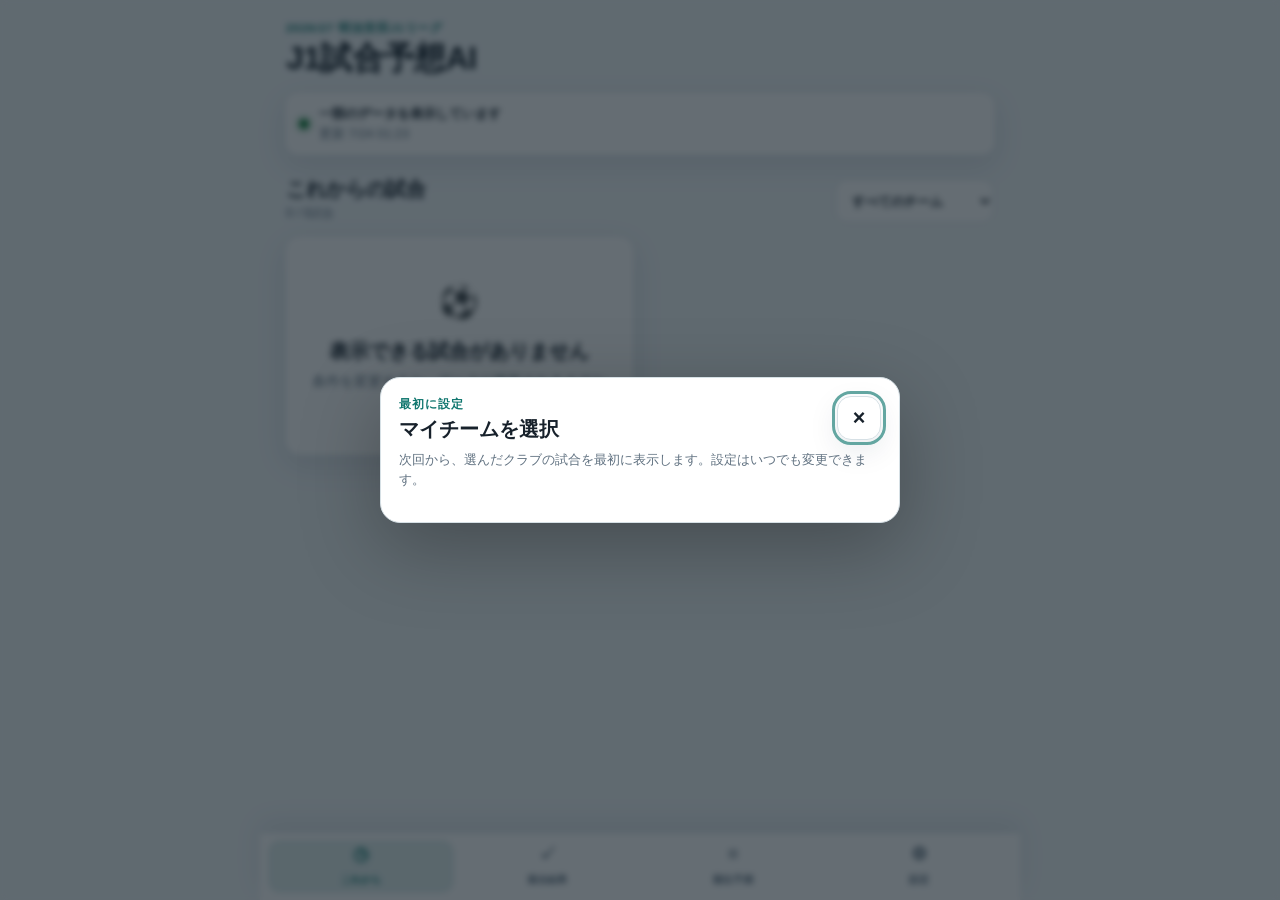
==== docs/app/index.html @ d0f7e0dc "Add PWA settings and forecast history" ====
<!doctype html>
<html lang="ja">
  <head>
    <meta charset="utf-8">
    <meta name="viewport" content="width=device-width, initial-scale=1, viewport-fit=cover">
    <meta name="theme-color" content="#102a43">
    <meta name="color-scheme" content="light dark">
    <meta name="description" content="2026/27シーズンのJ1試合予測・勝敗確率・最終順位予測を確認できるPWAです。">
    <meta name="apple-mobile-web-app-capable" content="yes">
    <meta name="apple-mobile-web-app-status-bar-style" content="black-translucent">
    <meta name="apple-mobile-web-app-title" content="J1予測AI">
    <title>J1試合予想AI</title>
    <link rel="manifest" href="./manifest.webmanifest">
    <link rel="apple-touch-icon" href="./icons/icon-192.png">
    <link rel="icon" href="./icons/icon-192.png">
    <script>
      (() => {
        try {
          const theme = localStorage.getItem("j1_prediction_theme_v1");
          if (theme === "light" || theme === "dark") {
            document.documentElement.dataset.theme = theme;
          }
        } catch {
          // 保存領域を利用できない場合は端末設定に合わせます。
        }
      })();
    </script>
    <link rel="stylesheet" href="./styles.css?v=4">
  </head>
  <body>
    <div class="app-shell">
      <header class="topbar">
        <div>
          <p class="eyebrow">2026/27 明治安田J1リーグ</p>
          <h1>J1試合予想AI</h1>
        </div>
        <button id="install-button" class="icon-button install-button" type="button" hidden aria-label="アプリをインストール">
          <span aria-hidden="true">↓</span>
        </button>
      </header>

      <div id="connection-banner" class="connection-banner" hidden>
        オフラインです。最後に取得したデータを表示しています。
      </div>

      <section id="status-card" class="status-card" aria-live="polite">
        <div class="status-dot"></div>
        <div>
          <strong id="status-title">予測データを読み込んでいます</strong>
          <span id="status-detail">しばらくお待ちください</span>
        </div>
      </section>

      <section id="my-team-banner" class="my-team-banner" hidden>
        <div id="my-team-identity" class="team-identity"></div>
        <button id="change-team-button" class="text-button" type="button">変更</button>
      </section>

      <main id="app-content" tabindex="-1">
        <section class="loading-panel">
          <div class="loading-mark">⚽</div>
          <h2>予測データを準備中</h2>
          <p>最新の試合予測と順位予測を読み込んでいます。</p>
        </section>
      </main>

      <nav class="bottom-nav" aria-label="メインメニュー">
        <button class="nav-item is-active" type="button" data-view="upcoming">
          <span class="nav-icon" aria-hidden="true">◷</span>
          <span>これから</span>
        </button>
        <button class="nav-item" type="button" data-view="past">
          <span class="nav-icon" aria-hidden="true">✓</span>
          <span>過去結果</span>
        </button>
        <button class="nav-item" type="button" data-view="standings">
          <span class="nav-icon" aria-hidden="true">≡</span>
          <span>順位予測</span>
        </button>
        <button class="nav-item" type="button" data-view="settings">
          <span class="nav-icon" aria-hidden="true">⚙</span>
          <span>設定</span>
        </button>
      </nav>
    </div>

    <dialog id="team-dialog" class="app-dialog">
      <form method="dialog">
        <div class="dialog-heading">
          <div>
            <p class="eyebrow">最初に設定</p>
            <h2>マイチームを選択</h2>
          </div>
          <button class="icon-button" type="submit" value="cancel" aria-label="閉じる">×</button>
        </div>
        <p class="dialog-copy">次回から、選んだクラブの試合を最初に表示します。設定はいつでも変更できます。</p>
        <div id="team-options" class="team-options"></div>
      </form>
    </dialog>

    <dialog id="match-dialog" class="app-dialog match-dialog">
      <div id="match-detail"></div>
      <form method="dialog">
        <button class="secondary-button full-width" type="submit">一覧に戻る</button>
      </form>
    </dialog>

    <template id="empty-state-template">
      <section class="empty-state">
        <div class="empty-icon">⚽</div>
        <h2>表示できる試合がありません</h2>
        <p>条件を変更するか、データが更新されるまでお待ちください。</p>
      </section>
    </template>

    <script type="module" src="./app.js?v=6"></script>
  </body>
</html>
---- docs/app/styles.css ----
:root {
  color-scheme: light;
  --navy: #102a43;
  --navy-soft: #243b53;
  --teal: #0f766e;
  --green: #15803d;
  --amber: #d97706;
  --red: #c2413b;
  --bg: #f2f6f8;
  --surface: #ffffff;
  --surface-alt: #eaf0f3;
  --text: #17212b;
  --muted: #607180;
  --line: #d6e0e5;
  --shadow: 0 10px 30px rgba(16, 42, 67, 0.1);
  --safe-bottom: env(safe-area-inset-bottom, 0px);
  font-family: -apple-system, BlinkMacSystemFont, "Hiragino Sans", "Yu Gothic", "Noto Sans JP", "Segoe UI", sans-serif;
}

@media (prefers-color-scheme: dark) {
  :root:not([data-theme]) {
    --bg: #0c1720;
    --surface: #142633;
    --surface-alt: #1c3341;
    --text: #f4f8fa;
    --muted: #a7bac5;
    --line: #31505f;
    --shadow: 0 10px 30px rgba(0, 0, 0, 0.24);
    color-scheme: dark;
  }
}

:root[data-theme="dark"] {
  --bg: #0c1720;
  --surface: #142633;
  --surface-alt: #1c3341;
  --text: #f4f8fa;
  --muted: #a7bac5;
  --line: #31505f;
  --shadow: 0 10px 30px rgba(0, 0, 0, 0.24);
  color-scheme: dark;
}

:root[data-theme="light"] {
  color-scheme: light;
}

* {
  box-sizing: border-box;
}

[hidden] {
  display: none !important;
}

html {
  background: var(--bg);
}

body {
  min-width: 320px;
  margin: 0;
  background: var(--bg);
  color: var(--text);
  line-height: 1.5;
  -webkit-font-smoothing: antialiased;
  -webkit-tap-highlight-color: transparent;
}

button,
select {
  font: inherit;
}

button {
  color: inherit;
}

button:focus-visible,
select:focus-visible,
[tabindex]:focus-visible {
  outline: 3px solid color-mix(in srgb, var(--teal) 65%, white);
  outline-offset: 2px;
}

.app-shell {
  width: min(760px, 100%);
  min-height: 100dvh;
  margin: 0 auto;
  padding: env(safe-area-inset-top, 0px) 16px calc(96px + var(--safe-bottom));
}

.topbar {
  display: flex;
  align-items: center;
  justify-content: space-between;
  gap: 16px;
  padding: 20px 2px 14px;
}

.eyebrow {
  margin: 0 0 3px;
  color: var(--teal);
  font-size: 0.72rem;
  font-weight: 850;
  letter-spacing: 0.08em;
  text-transform: uppercase;
}

h1,
h2,
h3,
p {
  margin-top: 0;
}

h1 {
  margin-bottom: 0;
  font-size: clamp(1.45rem, 7vw, 2rem);
  line-height: 1.15;
  letter-spacing: -0.02em;
}

h2 {
  margin-bottom: 8px;
  font-size: 1.25rem;
  line-height: 1.3;
}

h3 {
  margin-bottom: 5px;
  font-size: 1rem;
}

.icon-button {
  display: inline-grid;
  width: 44px;
  height: 44px;
  place-items: center;
  border: 1px solid var(--line);
  border-radius: 14px;
  background: var(--surface);
  box-shadow: var(--shadow);
  cursor: pointer;
  font-size: 1.35rem;
  font-weight: 850;
}

.install-button {
  color: white;
  border-color: transparent;
  background: var(--navy);
}

.connection-banner {
  margin-bottom: 10px;
  padding: 9px 12px;
  border-radius: 10px;
  background: color-mix(in srgb, var(--amber) 18%, var(--surface));
  color: var(--text);
  font-size: 0.78rem;
  font-weight: 750;
}

.status-card,
.my-team-banner {
  display: flex;
  align-items: center;
  gap: 10px;
  margin-bottom: 12px;
  padding: 12px 14px;
  border: 1px solid var(--line);
  border-radius: 14px;
  background: var(--surface);
  box-shadow: var(--shadow);
}

.status-card {
  font-size: 0.8rem;
}

.status-card > div:last-child {
  display: grid;
  gap: 1px;
}

.status-card span {
  color: var(--muted);
}

.status-dot {
  width: 10px;
  height: 10px;
  flex: 0 0 auto;
  border-radius: 50%;
  background: var(--amber);
  box-shadow: 0 0 0 5px color-mix(in srgb, var(--amber) 14%, transparent);
}

.status-card.is-ready .status-dot {
  background: var(--green);
  box-shadow: 0 0 0 5px color-mix(in srgb, var(--green) 14%, transparent);
}

.status-card.is-error .status-dot {
  background: var(--red);
  box-shadow: 0 0 0 5px color-mix(in srgb, var(--red) 14%, transparent);
}

.my-team-banner {
  justify-content: space-between;
  border-left: 5px solid var(--teal);
  background: color-mix(in srgb, var(--teal) 7%, var(--surface));
}

.team-identity {
  display: flex;
  align-items: center;
  gap: 10px;
  min-width: 0;
}

.team-identity-copy {
  min-width: 0;
}

.team-identity-label {
  display: block;
  color: var(--muted);
  font-size: 0.68rem;
  font-weight: 750;
}

.team-identity-name {
  display: block;
  overflow-wrap: anywhere;
  font-weight: 850;
}

.text-button {
  min-height: 42px;
  padding: 0 12px;
  border: 0;
  background: transparent;
  color: var(--teal);
  cursor: pointer;
  font-size: 0.82rem;
  font-weight: 850;
}

.view-heading {
  display: flex;
  align-items: flex-end;
  justify-content: space-between;
  gap: 12px;
  margin: 20px 2px 12px;
}

.view-heading p {
  margin-bottom: 0;
  color: var(--muted);
  font-size: 0.78rem;
}

.view-heading h2 {
  margin-bottom: 2px;
}

.filter-control {
  min-height: 44px;
  max-width: 48%;
  padding: 0 34px 0 12px;
  border: 1px solid var(--line);
  border-radius: 12px;
  background: var(--surface);
  color: var(--text);
  font-size: 0.8rem;
  font-weight: 750;
}

.filter-stack {
  display: grid;
  gap: 10px;
  margin: 0 2px 12px;
}

.filter-field {
  display: grid;
  gap: 5px;
}

.filter-field > span {
  color: var(--muted);
  font-size: 0.72rem;
  font-weight: 750;
}

.filter-field .filter-control {
  width: 100%;
  max-width: none;
}

.data-notice {
  margin-bottom: 12px;
  padding: 12px 14px;
  border: 1px solid color-mix(in srgb, var(--amber) 40%, var(--line));
  border-radius: 14px;
  background: color-mix(in srgb, var(--amber) 10%, var(--surface));
}

.data-notice strong {
  font-size: 0.8rem;
}

.data-notice p {
  margin: 3px 0 0;
  color: var(--muted);
  font-size: 0.76rem;
}

.match-list,
.standings-list {
  display: grid;
  gap: 11px;
}

.match-card,
.standings-card,
.panel,
.loading-panel,
.empty-state {
  border: 1px solid var(--line);
  border-radius: 16px;
  background: var(--surface);
  box-shadow: var(--shadow);
}

.match-card {
  width: 100%;
  padding: 15px;
  text-align: left;
  cursor: pointer;
}

.match-card:active {
  transform: scale(0.995);
}

.match-meta {
  display: flex;
  justify-content: space-between;
  gap: 10px;
  margin-bottom: 13px;
  color: var(--muted);
  font-size: 0.72rem;
  font-weight: 700;
}

.match-teams {
  display: grid;
  grid-template-columns: minmax(0, 1fr) 52px minmax(0, 1fr);
  align-items: center;
  gap: 8px;
}

.match-team {
  display: grid;
  justify-items: center;
  gap: 6px;
  min-width: 0;
  text-align: center;
}

.match-team-name {
  max-width: 100%;
  font-size: 0.8rem;
  font-weight: 850;
  line-height: 1.25;
  overflow-wrap: anywhere;
}

.score-block {
  text-align: center;
}

.score-value {
  display: block;
  font-variant-numeric: tabular-nums;
  font-size: 1.35rem;
  font-weight: 900;
  letter-spacing: -0.05em;
}

.score-label {
  display: block;
  color: var(--muted);
  font-size: 0.58rem;
  font-weight: 750;
}

.probability-row {
  display: grid;
  grid-template-columns: repeat(3, minmax(0, 1fr));
  gap: 6px;
  margin-top: 13px;
  padding-top: 11px;
  border-top: 1px solid var(--line);
}

.probability-item {
  display: grid;
  gap: 2px;
  text-align: center;
  font-size: 0.66rem;
  color: var(--muted);
}

.probability-item strong {
  color: var(--text);
  font-size: 0.86rem;
}

.result-badges {
  display: flex;
  flex-wrap: wrap;
  gap: 6px;
  margin-top: 12px;
}

.badge,
.context-chip {
  display: inline-flex;
  align-items: center;
  min-height: 28px;
  padding: 4px 9px;
  border-radius: 999px;
  background: var(--surface-alt);
  font-size: 0.68rem;
  font-weight: 800;
}

.badge.is-correct {
  background: color-mix(in srgb, var(--green) 16%, var(--surface));
  color: var(--green);
}

.badge.is-wrong {
  background: color-mix(in srgb, var(--red) 14%, var(--surface));
  color: var(--red);
}

.standings-card {
  padding: 14px;
}

.standings-card.is-top-three {
  border-color: color-mix(in srgb, var(--amber) 45%, var(--line));
  background: color-mix(in srgb, var(--amber) 6%, var(--surface));
}

.standings-card.is-my-team {
  border: 2px solid var(--teal);
  background: color-mix(in srgb, var(--teal) 10%, var(--surface));
}

.standings-main {
  display: grid;
  grid-template-columns: 54px minmax(0, 1fr) auto;
  align-items: center;
  gap: 9px;
}

.rank-block {
  text-align: center;
}

.rank-block span,
.points-block span {
  display: block;
  color: var(--muted);
  font-size: 0.6rem;
  font-weight: 750;
}

.rank-block strong {
  display: block;
  font-size: 1.55rem;
  line-height: 1;
}

.points-block {
  text-align: right;
}

.points-block strong {
  display: block;
  font-size: 1rem;
}

.standings-context {
  display: flex;
  flex-wrap: wrap;
  gap: 6px;
  margin-top: 11px;
  padding-top: 9px;
  border-top: 1px solid var(--line);
}

.standings-snapshot-filter {
  margin-bottom: 12px;
}

.loading-panel,
.empty-state {
  padding: 42px 22px;
  text-align: center;
}

.loading-panel p,
.empty-state p {
  margin-bottom: 0;
  color: var(--muted);
  font-size: 0.86rem;
}

.loading-mark,
.empty-icon {
  margin-bottom: 12px;
  font-size: 2rem;
}

.panel {
  padding: 18px;
}

.settings-section + .settings-section {
  margin-top: 14px;
  padding-top: 14px;
  border-top: 1px solid var(--line);
}

.settings-section p {
  margin-bottom: 12px;
  color: var(--muted);
  font-size: 0.82rem;
}

.theme-options {
  display: grid;
  grid-template-columns: repeat(3, minmax(0, 1fr));
  gap: 7px;
}

.theme-option {
  position: relative;
  cursor: pointer;
}

.theme-option input {
  position: absolute;
  width: 1px;
  height: 1px;
  opacity: 0;
  pointer-events: none;
}

.theme-option span {
  display: grid;
  min-height: 48px;
  place-items: center;
  padding: 8px 5px;
  border: 1px solid var(--line);
  border-radius: 12px;
  background: var(--surface);
  color: var(--muted);
  font-size: 0.78rem;
  font-weight: 800;
  text-align: center;
}

.theme-option input:checked + span {
  border-color: var(--teal);
  background: color-mix(in srgb, var(--teal) 13%, var(--surface));
  color: var(--text);
  box-shadow: inset 0 0 0 1px var(--teal);
}

.theme-option input:focus-visible + span {
  outline: 3px solid color-mix(in srgb, var(--teal) 65%, white);
  outline-offset: 2px;
}

.primary-button,
.secondary-button {
  display: inline-flex;
  min-height: 46px;
  align-items: center;
  justify-content: center;
  padding: 0 16px;
  border-radius: 12px;
  cursor: pointer;
  font-weight: 850;
}

.primary-button {
  border: 0;
  background: var(--navy);
  color: white;
}

.secondary-button {
  border: 1px solid var(--line);
  background: var(--surface);
  color: var(--text);
}

.danger-button {
  color: var(--red);
}

.full-width {
  width: 100%;
}

.bottom-nav {
  position: fixed;
  z-index: 20;
  right: 0;
  bottom: 0;
  left: 0;
  display: grid;
  grid-template-columns: repeat(4, minmax(0, 1fr));
  width: min(760px, 100%);
  margin: 0 auto;
  padding: 7px 8px calc(7px + var(--safe-bottom));
  border-top: 1px solid var(--line);
  background: color-mix(in srgb, var(--surface) 94%, transparent);
  box-shadow: 0 -10px 28px rgba(16, 42, 67, 0.08);
  backdrop-filter: blur(16px);
}

.nav-item {
  display: grid;
  min-height: 53px;
  place-items: center;
  gap: 1px;
  border: 0;
  border-radius: 12px;
  background: transparent;
  color: var(--muted);
  cursor: pointer;
  font-size: 0.65rem;
  font-weight: 800;
}

.nav-item.is-active {
  background: color-mix(in srgb, var(--teal) 12%, transparent);
  color: var(--teal);
}

.nav-icon {
  font-size: 1.15rem;
  line-height: 1;
}

.app-dialog {
  width: min(520px, calc(100% - 24px));
  max-height: min(760px, calc(100dvh - 32px));
  padding: 18px;
  border: 1px solid var(--line);
  border-radius: 20px;
  background: var(--surface);
  color: var(--text);
  box-shadow: 0 24px 80px rgba(0, 0, 0, 0.28);
  overflow: auto;
}

.app-dialog::backdrop {
  background: rgba(7, 20, 29, 0.62);
  backdrop-filter: blur(3px);
}

.dialog-heading {
  display: flex;
  align-items: flex-start;
  justify-content: space-between;
  gap: 14px;
}

.dialog-copy {
  color: var(--muted);
  font-size: 0.84rem;
}

.team-options {
  display: grid;
  grid-template-columns: repeat(2, minmax(0, 1fr));
  gap: 8px;
}

.team-option {
  display: flex;
  min-height: 64px;
  align-items: center;
  gap: 9px;
  padding: 9px;
  border: 1px solid var(--line);
  border-radius: 13px;
  background: var(--surface);
  color: var(--text);
  cursor: pointer;
  text-align: left;
  font-size: 0.74rem;
  font-weight: 800;
}

.team-option.is-selected {
  border: 2px solid var(--teal);
  background: color-mix(in srgb, var(--teal) 10%, var(--surface));
}

.team-logo {
  display: inline-block;
  width: 40px;
  height: 40px;
  flex: 0 0 40px;
  background-image: url("https://www.jleague.jp/img/common/2026_27/team_emb_l.webp");
  background-repeat: no-repeat;
  background-size: 400px 240px;
  filter: drop-shadow(0 2px 3px rgba(0, 0, 0, 0.16));
}

.team-logo.is-fallback {
  display: inline-grid;
  place-items: center;
  border: 1px solid var(--line);
  border-radius: 50%;
  background: var(--surface-alt);
  font-size: 1.2rem;
  filter: none;
}

.match-dialog .match-teams {
  margin: 18px 0;
}

.detail-section {
  margin-top: 16px;
  padding-top: 14px;
  border-top: 1px solid var(--line);
}

.detail-list {
  margin: 0;
  padding-left: 1.2rem;
  color: var(--muted);
  font-size: 0.82rem;
}

.detail-list li + li {
  margin-top: 5px;
}

.error-panel {
  border-color: color-mix(in srgb, var(--red) 45%, var(--line));
}

@media (min-width: 620px) {
  .app-shell {
    padding-right: 24px;
    padding-left: 24px;
  }

  .match-list {
    grid-template-columns: repeat(2, minmax(0, 1fr));
  }

  .standings-list {
    grid-template-columns: repeat(2, minmax(0, 1fr));
  }

  .filter-stack {
    grid-template-columns: repeat(2, minmax(0, 1fr));
  }
}

@media (max-width: 370px) {
  .app-shell {
    padding-right: 11px;
    padding-left: 11px;
  }

  .match-card,
  .standings-card {
    padding: 12px;
  }

  .team-options {
    grid-template-columns: 1fr;
  }

  .match-team-name {
    font-size: 0.72rem;
  }
}

@media (display-mode: standalone) {
  .topbar {
    padding-top: 16px;
  }

  .install-button {
    display: none;
  }
}
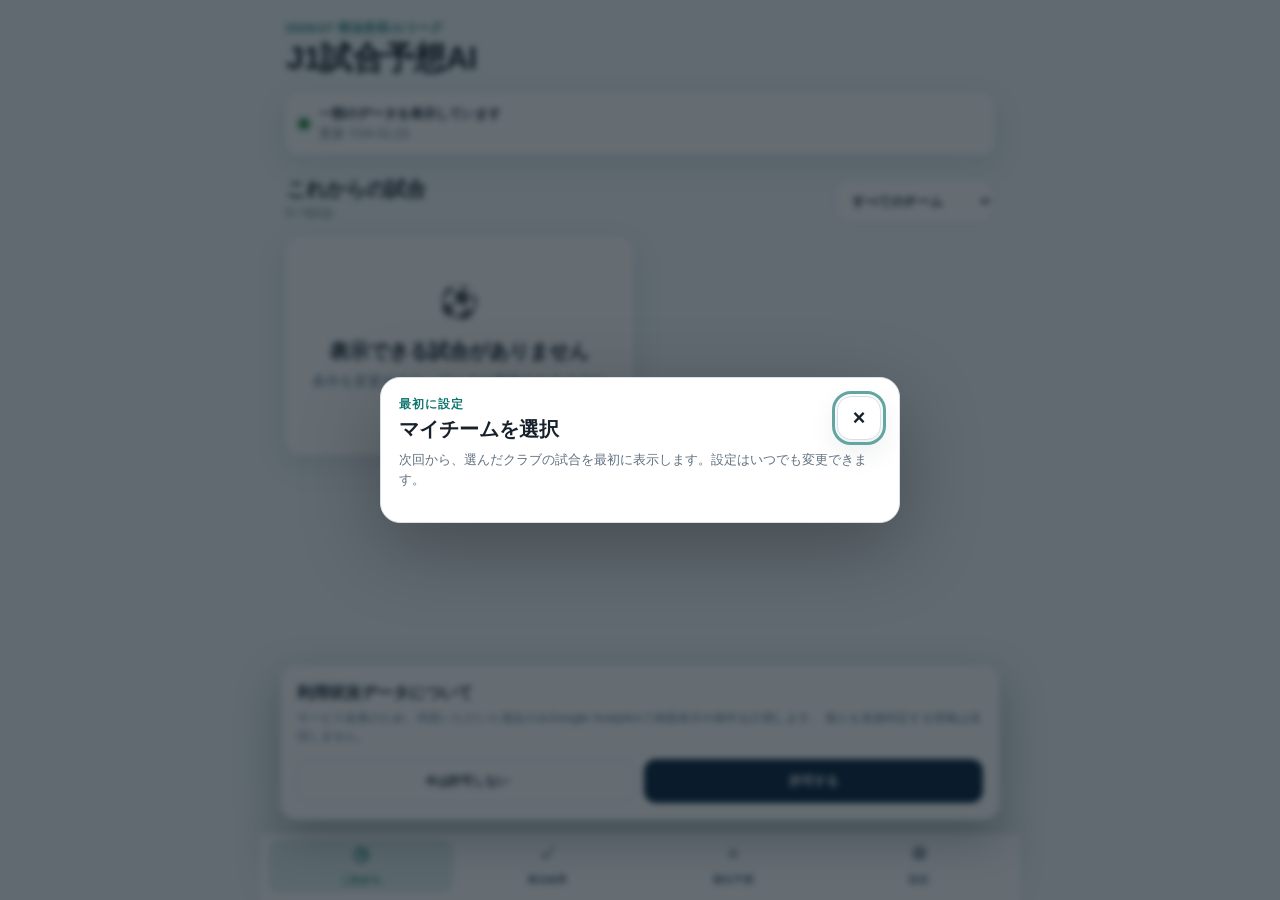
==== commit 2fbcc6b2: "Add GA4 analytics across web and PWA" ====
--- a/docs/app/index.html
+++ b/docs/app/index.html
@@ -13,6 +13,7 @@
     <link rel="manifest" href="./manifest.webmanifest">
     <link rel="apple-touch-icon" href="./icons/icon-192.png">
     <link rel="icon" href="./icons/icon-192.png">
+    <script src="../analytics.js"></script>
     <script>
       (() => {
         try {
@@ -25,7 +26,7 @@
         }
       })();
     </script>
-    <link rel="stylesheet" href="./styles.css?v=4">
+    <link rel="stylesheet" href="./styles.css?v=6">
   </head>
   <body>
     <div class="app-shell">
@@ -105,6 +106,23 @@
       </form>
     </dialog>
 
+    <dialog id="install-dialog" class="app-dialog install-dialog">
+      <form method="dialog">
+        <div class="dialog-heading">
+          <div>
+            <p class="eyebrow">アプリとして利用</p>
+            <h2>ホーム画面に追加</h2>
+          </div>
+          <button class="icon-button" type="submit" value="cancel" aria-label="閉じる">×</button>
+        </div>
+        <div id="install-instructions"></div>
+        <button id="install-dialog-action" class="primary-button full-width" type="button" hidden>
+          ホーム画面に追加
+        </button>
+        <button class="secondary-button full-width" type="submit">閉じる</button>
+      </form>
+    </dialog>
+
     <template id="empty-state-template">
       <section class="empty-state">
         <div class="empty-icon">⚽</div>
@@ -113,6 +131,6 @@
       </section>
     </template>
 
-    <script type="module" src="./app.js?v=6"></script>
+    <script type="module" src="./app.js?v=9"></script>
   </body>
 </html>
--- a/docs/app/styles.css
+++ b/docs/app/styles.css
@@ -590,6 +590,77 @@
   outline-offset: 2px;
 }
 
+.analytics-consent-banner {
+  position: fixed;
+  z-index: 100;
+  right: 12px;
+  bottom: calc(80px + var(--safe-bottom));
+  left: 12px;
+  display: grid;
+  width: min(720px, calc(100% - 24px));
+  margin: 0 auto;
+  padding: 16px;
+  gap: 13px;
+  border: 1px solid var(--line);
+  border-radius: 16px;
+  background: var(--surface);
+  box-shadow: 0 18px 46px rgba(8, 23, 32, 0.3);
+  color: var(--text);
+}
+
+.analytics-consent-banner[hidden] {
+  display: none;
+}
+
+.analytics-consent-copy strong {
+  display: block;
+  margin-bottom: 4px;
+}
+
+.analytics-consent-copy p {
+  margin: 0;
+  color: var(--muted);
+  font-size: 0.78rem;
+}
+
+.analytics-consent-actions,
+.analytics-setting-actions {
+  display: grid;
+  grid-template-columns: repeat(2, minmax(0, 1fr));
+  gap: 8px;
+}
+
+.analytics-consent-button {
+  min-height: 44px;
+  padding: 0 12px;
+  border: 1px solid var(--line);
+  border-radius: 12px;
+  background: var(--surface);
+  color: var(--text);
+  cursor: pointer;
+  font: inherit;
+  font-size: 0.78rem;
+  font-weight: 850;
+}
+
+.analytics-consent-allow {
+  border-color: transparent;
+  background: var(--navy);
+  color: white;
+}
+
+.analytics-setting-actions button[aria-pressed="true"] {
+  border-color: var(--teal);
+  background: color-mix(in srgb, var(--teal) 13%, var(--surface));
+  box-shadow: inset 0 0 0 1px var(--teal);
+}
+
+.privacy-note {
+  margin-top: 9px;
+  color: var(--muted);
+  font-size: 0.72rem;
+}
+
 .primary-button,
 .secondary-button {
   display: inline-flex;
@@ -692,6 +763,49 @@
   font-size: 0.84rem;
 }
 
+.install-steps {
+  display: grid;
+  gap: 9px;
+  margin: 16px 0 18px;
+  padding: 0;
+  list-style: none;
+  counter-reset: install-step;
+}
+
+.install-steps li {
+  display: grid;
+  grid-template-columns: 30px minmax(0, 1fr);
+  gap: 2px 10px;
+  padding: 12px;
+  border: 1px solid var(--line);
+  border-radius: 13px;
+  background: var(--surface-alt);
+  counter-increment: install-step;
+}
+
+.install-steps li::before {
+  display: grid;
+  width: 28px;
+  height: 28px;
+  grid-row: 1 / 3;
+  place-items: center;
+  border-radius: 50%;
+  background: var(--teal);
+  color: white;
+  content: counter(install-step);
+  font-size: 0.75rem;
+  font-weight: 900;
+}
+
+.install-steps strong {
+  font-size: 0.86rem;
+}
+
+.install-steps span {
+  color: var(--muted);
+  font-size: 0.76rem;
+}
+
 .team-options {
   display: grid;
   grid-template-columns: repeat(2, minmax(0, 1fr));
